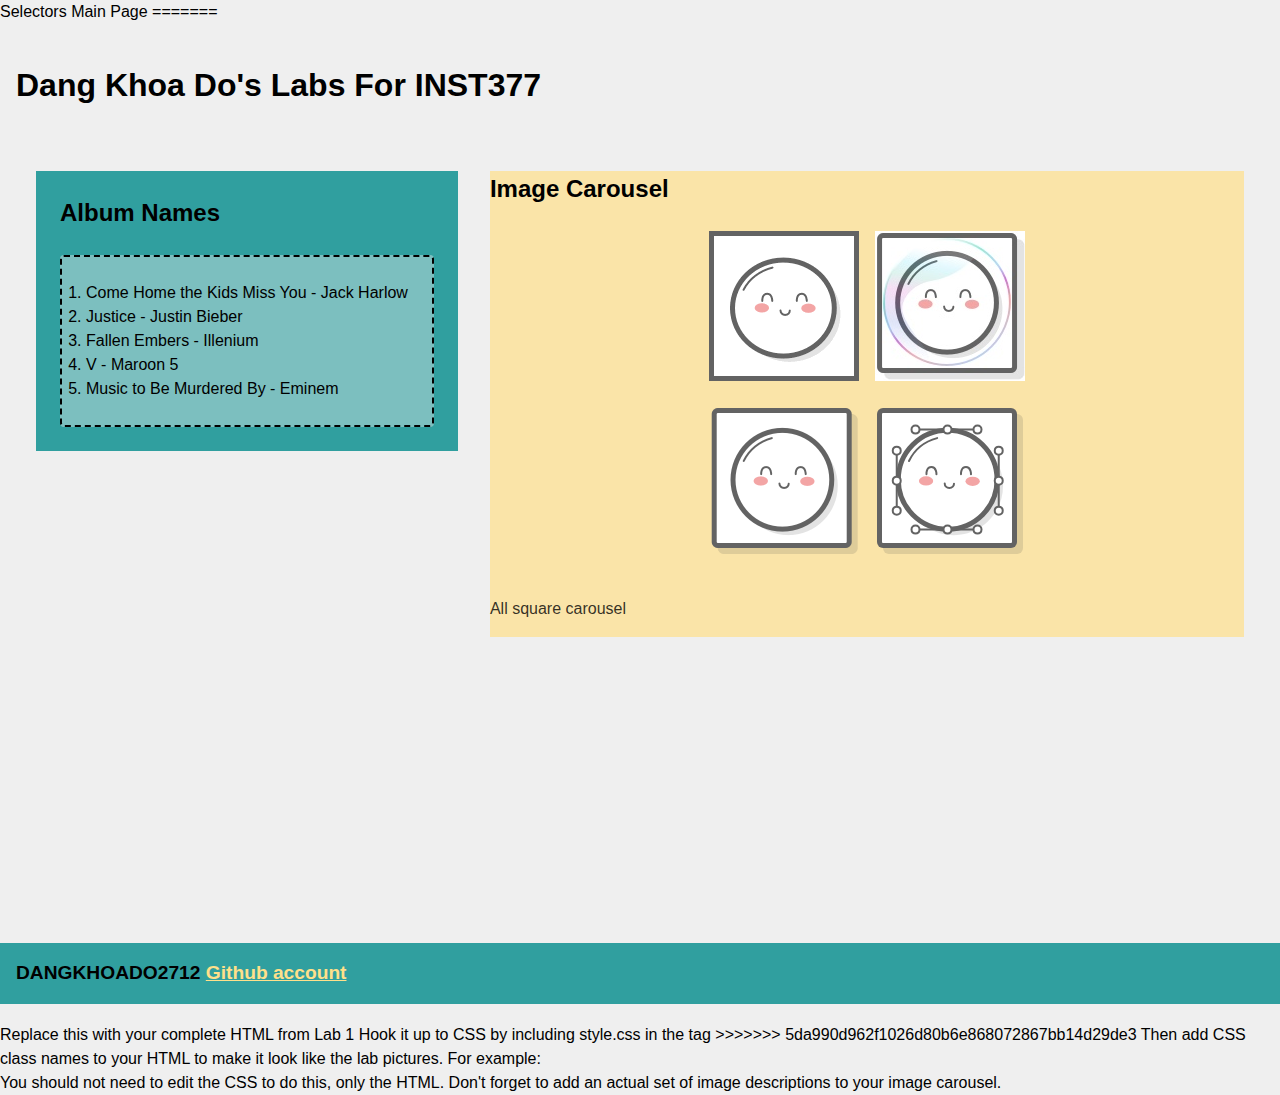
==== client/lab_2/index.html @ 63afdad1 "Update index.html" ====
Selectors
Main Page
=======
<!DOCTYPE html>
<html lang="en">
  <head>
    <title></title>
    <link rel="stylesheet" href="style.css"/>
  </head>
  <body>
    <div class="wrapper">
        <h1 class="header">Dang Khoa Do's Labs For INST377</h1>
        <div class="container">
            <div class="left_section">
                <h2>Album Names</h2>
                <ol class="box">
                    <li>Come Home the Kids Miss You - Jack Harlow</li>
                    <li>Justice - Justin Bieber</li>
                    <li>Fallen Embers - Illenium</li>
                    <li>V - Maroon 5</li>
                    <li>Music to Be Murdered By - Eminem</li>
                </ol>
            </div>
            <div class="right_section">
                <h2>Image Carousel</h2>
                    <div class="grid">
                        <img src="images/mochi.gif" />
                        <img src="images/mochi.jpg" />
                        <img src="images/mochi.png" />
                        <img src="images/mochi.svg" />
                    </div>
                    <div class="subtitle">
                        <p>All square carousel</p>
                    </div>
            </div>
        </div>
    </div>
    <p class="footer">DANGKHOADO2712 <a href="https://github.com/dangkhoado2712/INST377-Lab-Work" target="_blank">Github account</a></p>
   
  </body>
</html>
Replace this with your complete HTML from Lab 1

Hook it up to CSS by including style.css in the <head> tag
>>>>>>> 5da990d962f1026d80b6e868072867bb14d29de3

Then add CSS class names to your HTML to make it look like the lab pictures.
For example: <div class="selector">

You should not need to edit the CSS to do this, only the HTML.

Don't forget to add an actual set of image descriptions to your image carousel.
---- client/lab_2/style.css ----
* {
  box-sizing: border-box;
}

/* 
  These rules apply to actual HTML elements with no labelling!
  So: they style the tags directly
*/

html {
  background-color: #fff;
  font-size: 16px;
  min-width: 300px;
  overflow-x: hidden;
  overflow-y: scroll;

  /* these are specific to different browsers */
  -moz-osx-font-smoothing: grayscale;
  -webkit-font-smoothing: antialiased;
  text-rendering: optimizeLegibility;
  -webkit-text-size-adjust: 100%;
  -moz-text-size-adjust: 100%;
  text-size-adjust: 100%;
}

body {
  margin: 0;
  padding: 0;

  font-family: ‘Segoe UI’, Candara, ‘Bitstream Vera Sans’, ‘DejaVu Sans’, ‘Bitsream Vera Sans’, ‘Trebuchet MS’, Verdana, ‘Verdana Ref’, sans-serif;
  font-weight: 400;
  line-height: 1.5;
  background-color: rgb(239, 239, 239);
}


a {
  display: inline-block;
  text-decoration: none;
}

h2 {
  margin:0;
  padding:0;
  padding-bottom:1.5rem;
}

form {
  accent-color: hsla(120, 100%, 50%, 0.482);
}

/*
  - These styles use 'class names'
  - You can apply them by using the 'class' attribute on your HTML
  - like this: <div class="wrapper">
  - note that the period vanishes there!
*/


.wrapper {
  min-height: 100vh;
  display: flex;
  flex-direction: column;
  margin: 0;
  flex: 1;
}

.container {
  margin: 0 20px;
  display: flex;
  justify-content: space-evenly;
  align-items: start;
  flex:1;
}

.header {
  padding-top: 1rem;
  padding-left: 1rem;
  padding-right: 1rem;
  padding-bottom: 1.5rem;
}


/*
  This rule implies that the H1 tag lives within another HTML tag
  It "inherits" some rules from the above
  Those rules won't apply to an h1 that's outside a block with the class of 'header'
*/

.header h1 {
  display: block;
  /* this will push other blocks out of the way */

  /* colors */
  background-color: #ffe08a;
  color: #4a4a4a;

  /* shapes */
  border-radius: 6px;
  font-size: 1.5rem;
  padding: 1.25rem;
  margin:0; /* removing the margin on h1 tags means the header pins to the top if we move it around */


  /* box-shadows are fancy */
  box-shadow: 0 0.5em 1em -0.125em rgb(10 10 10 / 10%), 0 0 0 1px rgb(10 10 10 / 2%);
}


/*
  Rules can be combined on a block to apply the 'cascade' in order
  So you can use two classnames in a single class attribute
  like: <div class="box section">

  Rules may combine in unexpected ways - remember that the LAST thing written in this file will have "priority"
  And will be what displays in your client
*/

.box {
  background-color: rgba(239, 239, 239, 0.40);
  border: 2px dashed;
  border-radius: 4px;

  width: fit-content;
  height:fit-content;
  padding: 1.5rem;
  margin: 0 auto;
}

.left_section {
  background-color: rgba(0, 139, 139, 0.8);
  flex: 0 1 auto;
  margin: 1rem;
  padding: 1.5rem;
}

.right_section {
  background-color: rgba(255, 224, 138, 0.7);
  flex: 1 2 auto;
  margin: 1rem;
  align-items: center;
}

/*
  This block is actually dependent on the "container" block having a flex set on it
  and the "wrapper" block displaying as a flex column with a "vertical height" (vh) of 100.
  That serves to cram the footer to the bottom of the page.
*/

.footer {
  flex-shrink: 0;
  padding: 1rem;
  background-color: rgba(0, 139, 139, 0.8);
  font-size: 1.2rem;
  font-weight: 600;
}

.footer a {
  color: rgba(255, 224, 138, 1);
  text-decoration: underline;
}

/*
  This is an example of a 'pseudoclass'
  In this instance, it says what to do if a mouse hovers over a link
  This is pretty desktop-specific, since there's no hover function on touchscreens
*/
.footer a:hover {
  /* Hue, saturation, luminosity, alpha */
  background-color: hsla(0, 0%, 90%, 0.15);
  /* red, green, blue, alpha */
  color: rgb(246, 169, 93);
  text-decoration: none;
}

.subtitle {
  color: rgba(0, 0, 0, 0.8);
  margin: 0px;
  margin-bottom: 5px;
}


/* Deploy this with images as direct "children" and the images should pop into shape */
.grid {
  display: flex;
  justify-content: space-evenly;
  flex-flow: wrap;
  width: 350px;
  height: 350px;
  margin: 0 auto;
}

.grid img {
  width: 150px;
  height: 150px;
}
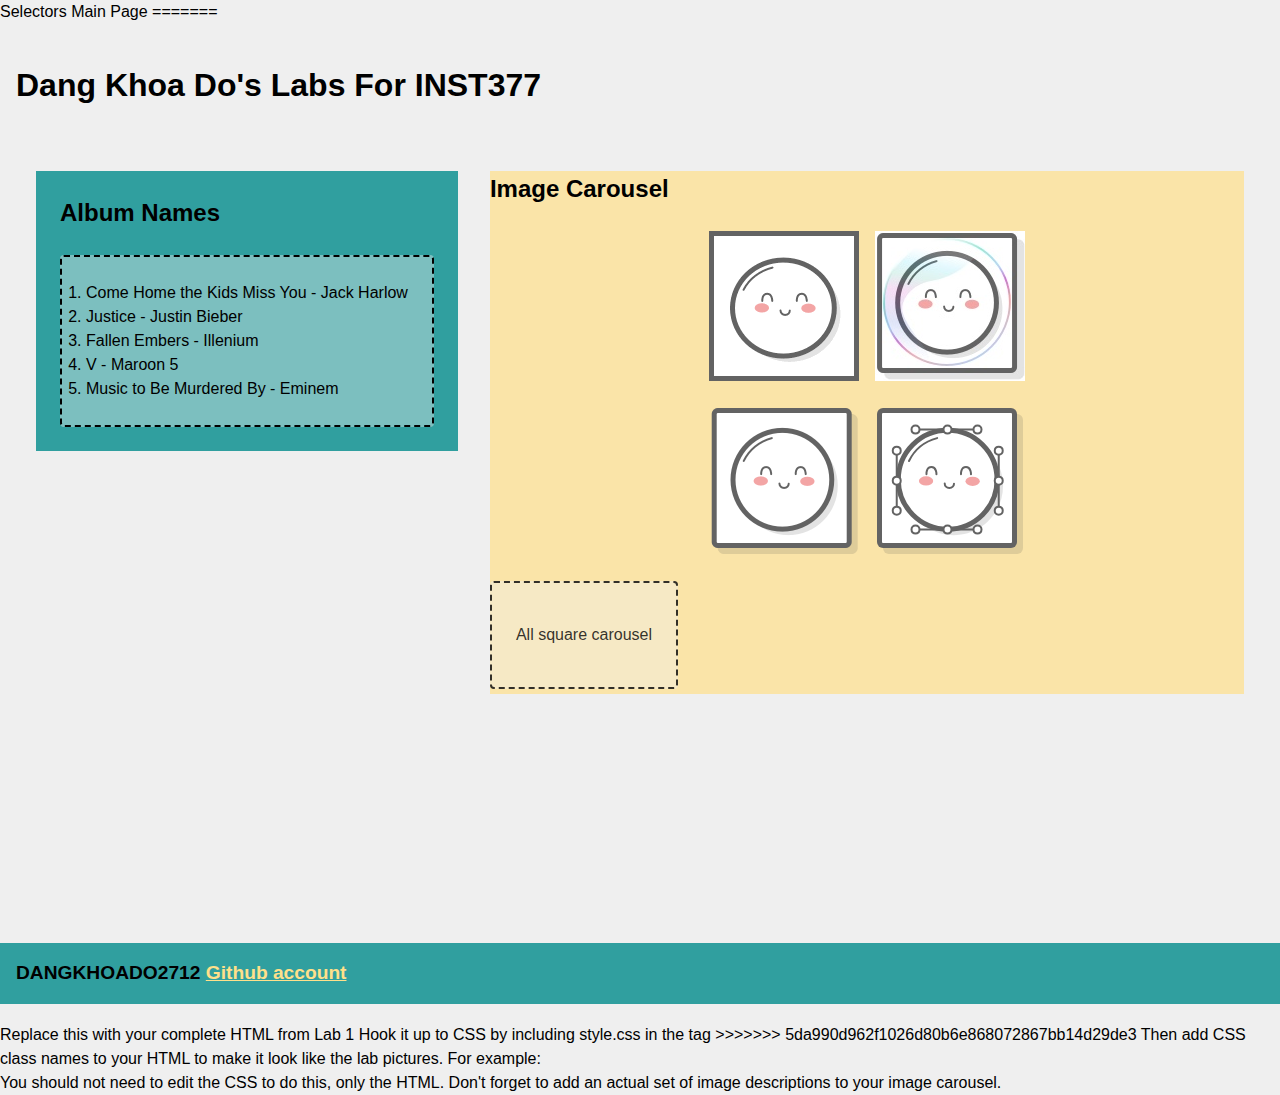
==== commit cdcf4ea7: "Update index.html" ====
--- a/client/lab_2/index.html
+++ b/client/lab_2/index.html
@@ -30,7 +30,7 @@
                         <img src="images/mochi.png" />
                         <img src="images/mochi.svg" />
                     </div>
-                    <div class="subtitle">
+                    <div class="subtitle box">
                         <p>All square carousel</p>
                     </div>
             </div>
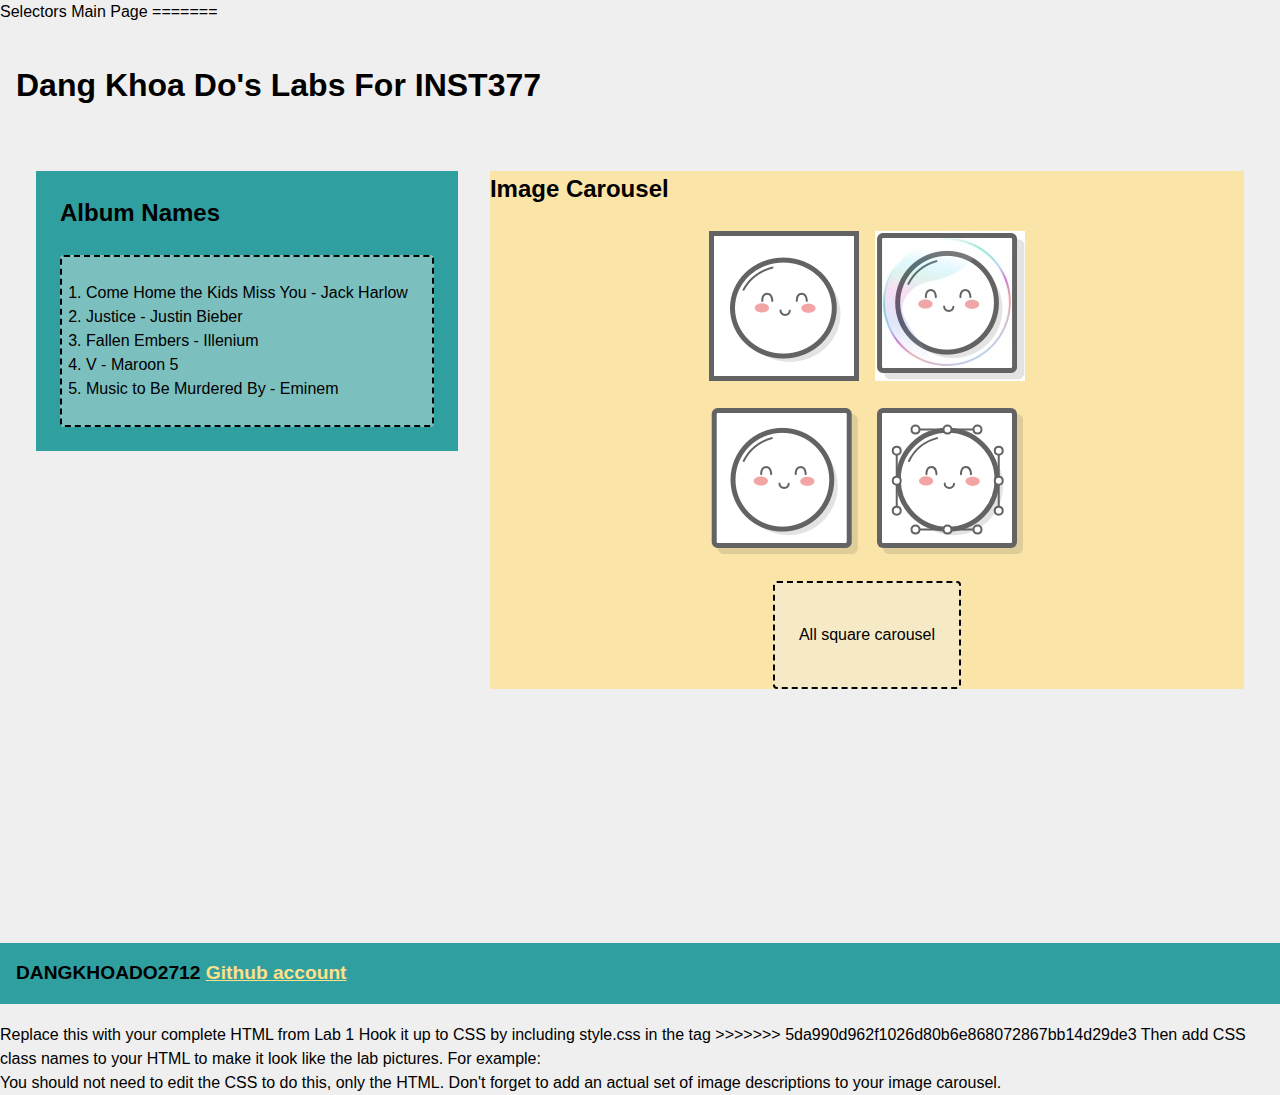
==== commit 62870f01: "Update index.html" ====
--- a/client/lab_2/index.html
+++ b/client/lab_2/index.html
@@ -30,7 +30,7 @@
                         <img src="images/mochi.png" />
                         <img src="images/mochi.svg" />
                     </div>
-                    <div class="subtitle box">
+                    <div class="box">
                         <p>All square carousel</p>
                     </div>
             </div>
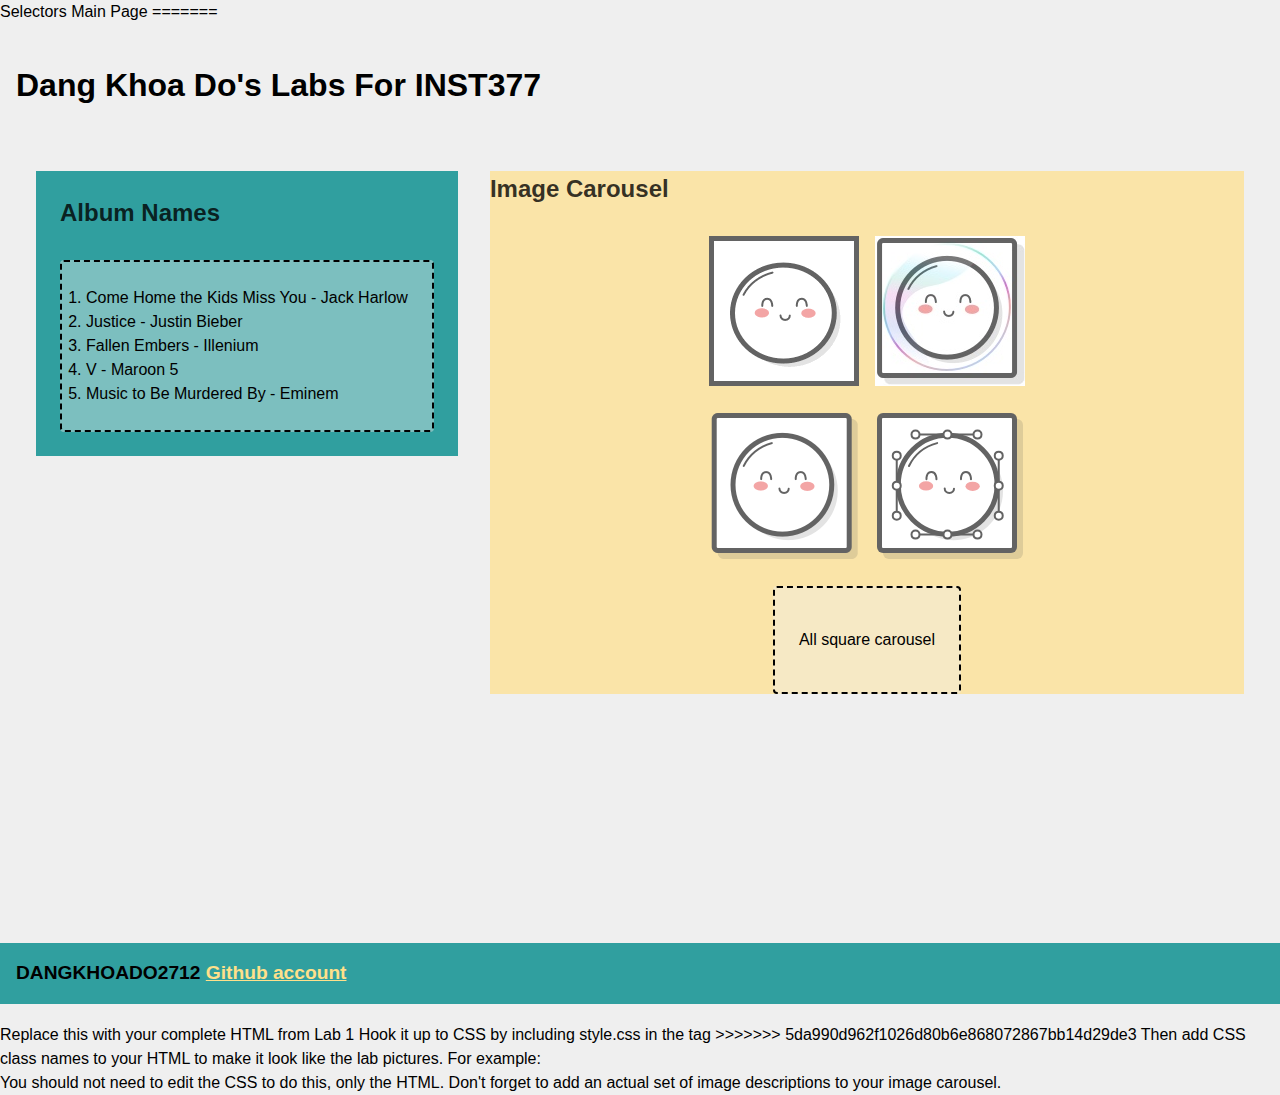
==== commit 0377c497: "Update index.html" ====
--- a/client/lab_2/index.html
+++ b/client/lab_2/index.html
@@ -13,7 +13,7 @@
         <h1 class="header">Dang Khoa Do's Labs For INST377</h1>
         <div class="container">
             <div class="left_section">
-                <h2>Album Names</h2>
+                <h2 class="subtitle">Album Names</h2>
                 <ol class="box">
                     <li>Come Home the Kids Miss You - Jack Harlow</li>
                     <li>Justice - Justin Bieber</li>
@@ -23,7 +23,7 @@
                 </ol>
             </div>
             <div class="right_section">
-                <h2>Image Carousel</h2>
+                <h2 class="subtitle">Image Carousel</h2>
                     <div class="grid">
                         <img src="images/mochi.gif" />
                         <img src="images/mochi.jpg" />
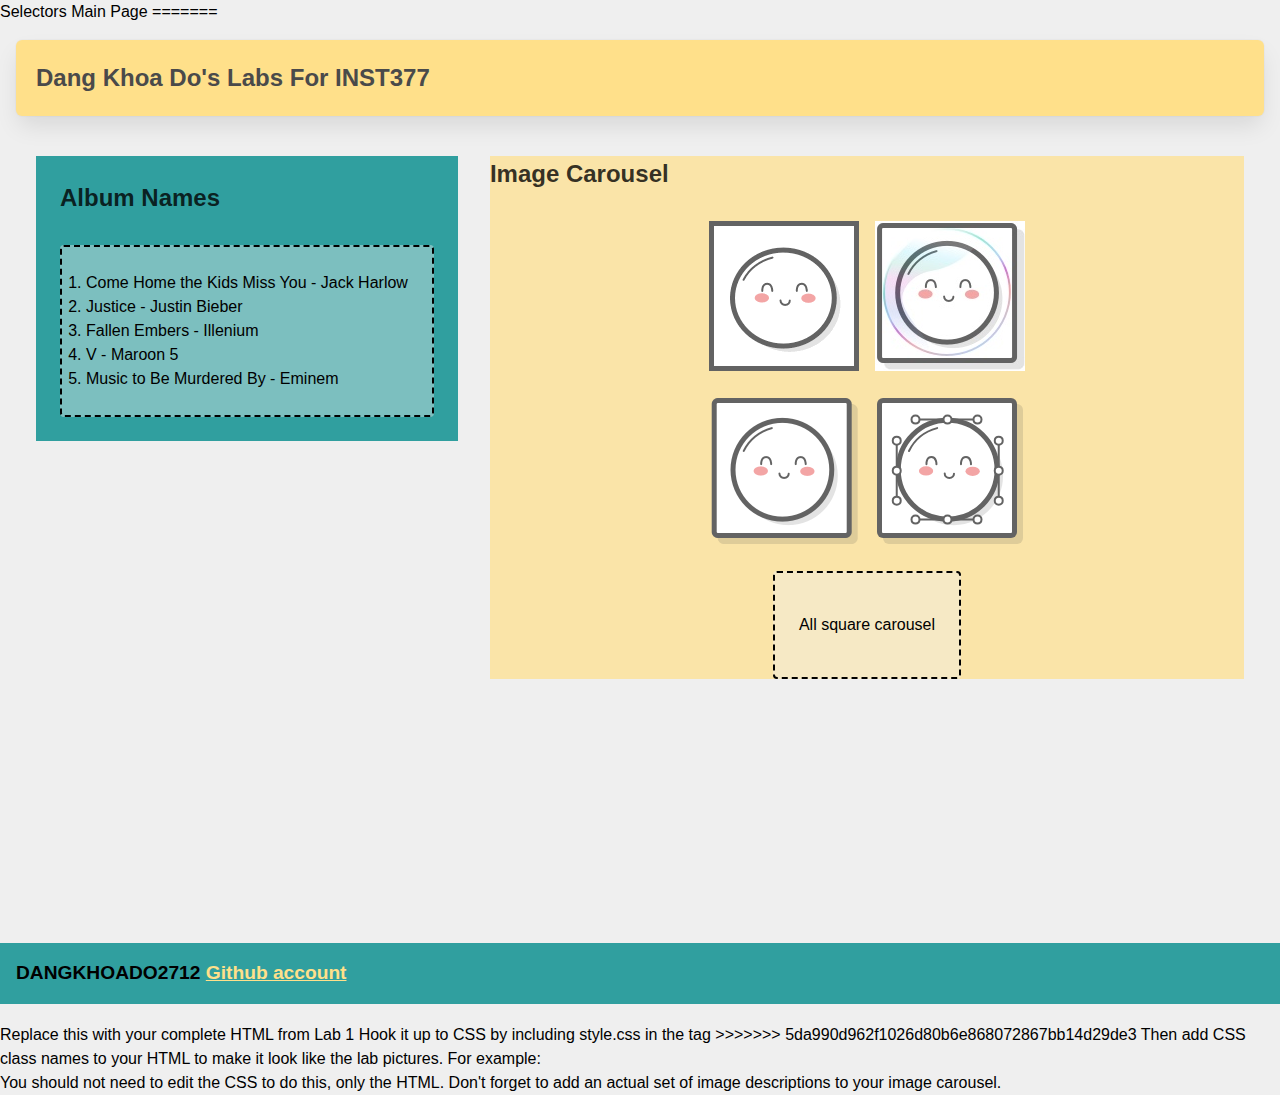
==== commit 00daa470: "Update index.html" ====
--- a/client/lab_2/index.html
+++ b/client/lab_2/index.html
@@ -10,7 +10,10 @@
   </head>
   <body>
     <div class="wrapper">
-        <h1 class="header">Dang Khoa Do's Labs For INST377</h1>
+        <div class="header">
+            <h1>Dang Khoa Do's Labs For INST377</h1>
+        </div>
+       
         <div class="container">
             <div class="left_section">
                 <h2 class="subtitle">Album Names</h2>
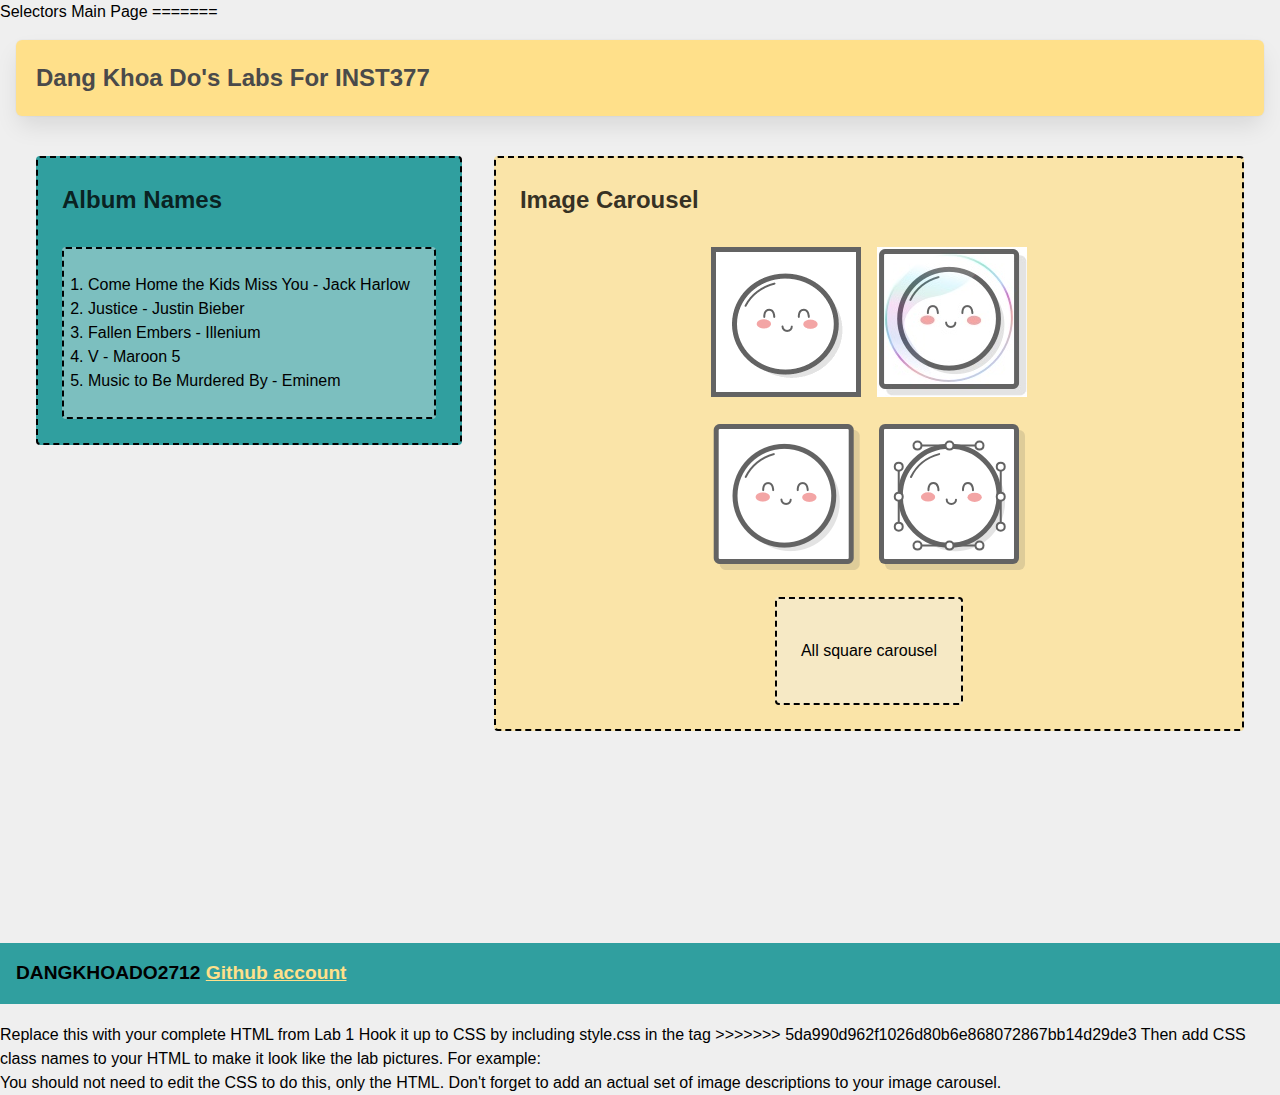
==== commit 43de2827: "Update index.html" ====
--- a/client/lab_2/index.html
+++ b/client/lab_2/index.html
@@ -15,7 +15,7 @@
         </div>
        
         <div class="container">
-            <div class="left_section">
+            <div class="left_section box">
                 <h2 class="subtitle">Album Names</h2>
                 <ol class="box">
                     <li>Come Home the Kids Miss You - Jack Harlow</li>
@@ -25,7 +25,7 @@
                     <li>Music to Be Murdered By - Eminem</li>
                 </ol>
             </div>
-            <div class="right_section">
+            <div class="right_section box">
                 <h2 class="subtitle">Image Carousel</h2>
                     <div class="grid">
                         <img src="images/mochi.gif" />
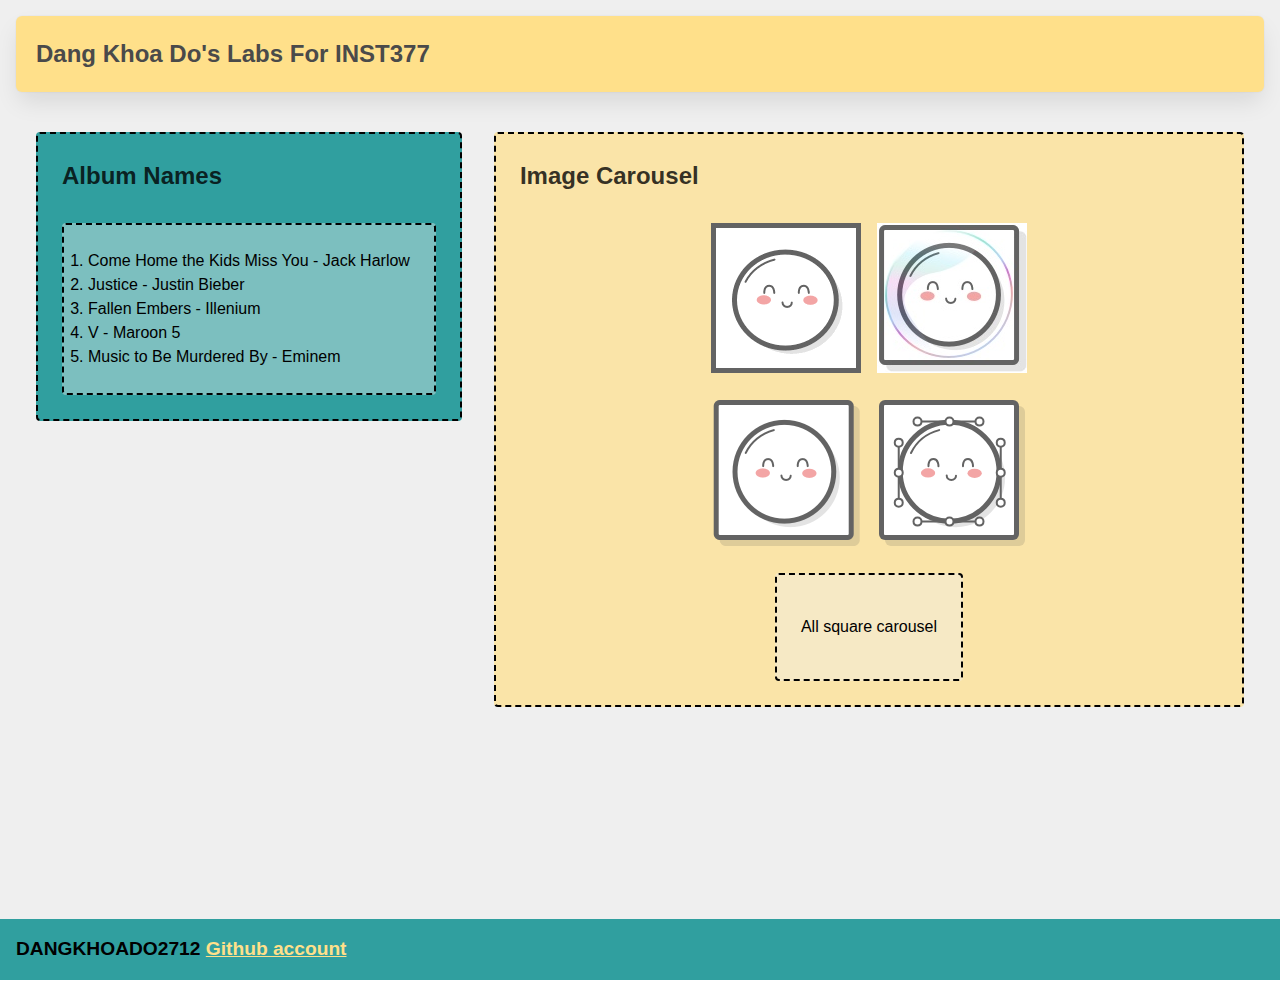
==== commit 43e8522c: "Update index.html" ====
--- a/client/lab_2/index.html
+++ b/client/lab_2/index.html
@@ -1,7 +1,4 @@
 
-Selectors
-Main Page
-=======
 <!DOCTYPE html>
 <html lang="en">
   <head>
@@ -43,14 +40,3 @@
    
   </body>
 </html>
-Replace this with your complete HTML from Lab 1
-
-Hook it up to CSS by including style.css in the <head> tag
->>>>>>> 5da990d962f1026d80b6e868072867bb14d29de3
-
-Then add CSS class names to your HTML to make it look like the lab pictures.
-For example: <div class="selector">
-
-You should not need to edit the CSS to do this, only the HTML.
-
-Don't forget to add an actual set of image descriptions to your image carousel.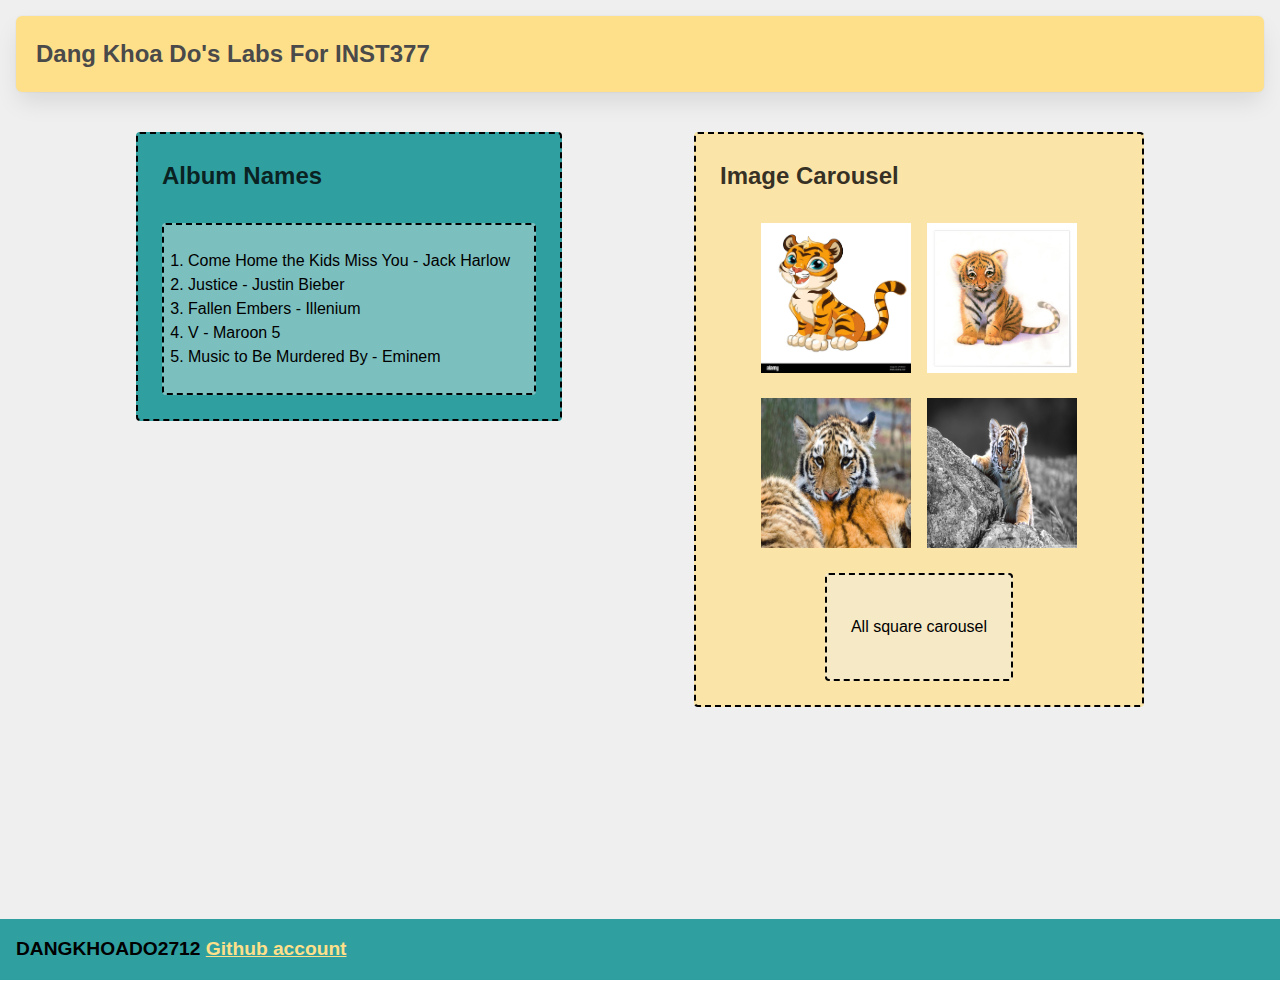
==== commit a67d18aa: "update images" ====
--- a/client/lab_2/index.html
+++ b/client/lab_2/index.html
@@ -25,10 +25,10 @@
             <div class="right_section box">
                 <h2 class="subtitle">Image Carousel</h2>
                     <div class="grid">
-                        <img src="images/mochi.gif" />
-                        <img src="images/mochi.jpg" />
-                        <img src="images/mochi.png" />
-                        <img src="images/mochi.svg" />
+                        <img src="images/tiger1.jpeg" />
+                        <img src="images/tiger2.jpeg" />
+                        <img src="images/tiger3.jpeg" />
+                        <img src="images/tiger4.jpeg" />
                     </div>
                     <div class="box">
                         <p>All square carousel</p>
--- a/client/lab_2/style.css
+++ b/client/lab_2/style.css
@@ -139,6 +139,7 @@
   flex: 1 2 auto;
   margin: 1rem;
   align-items: center;
+  max-width: 450px;
 }
 
 /*
